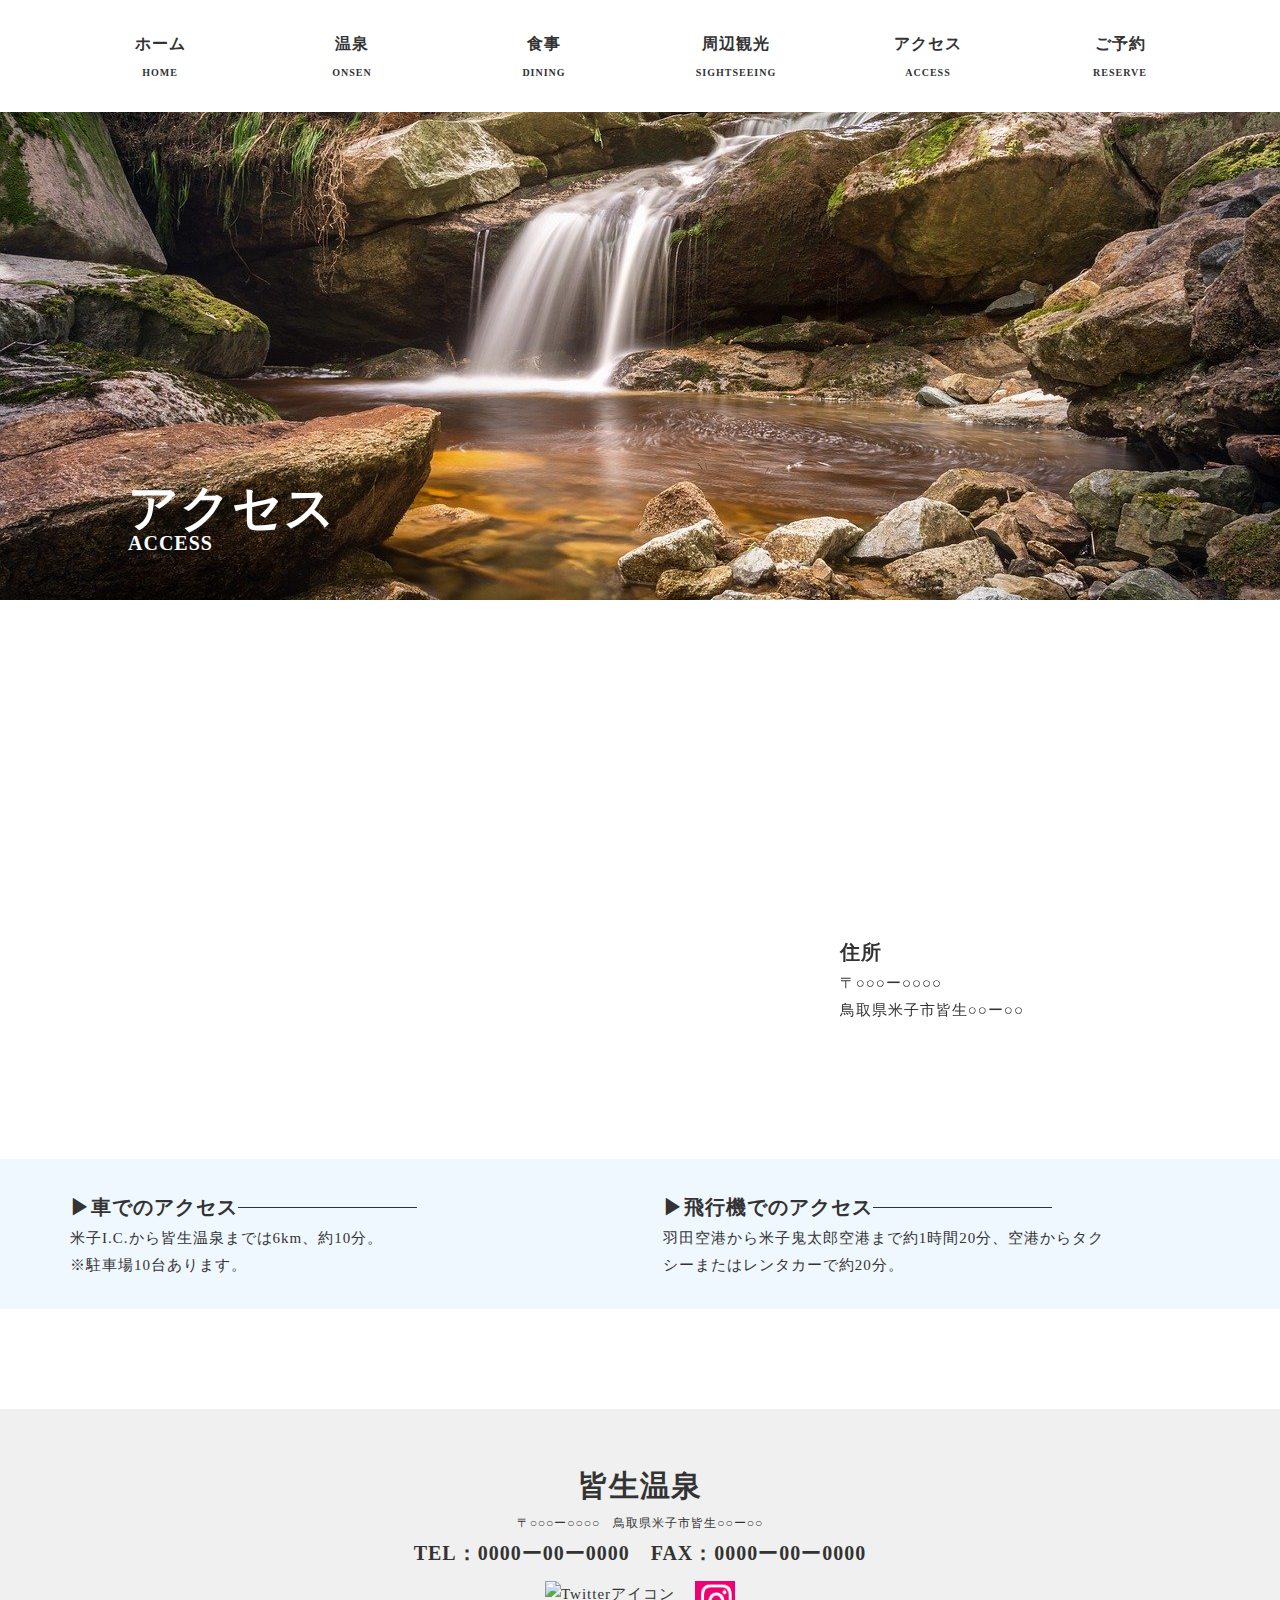
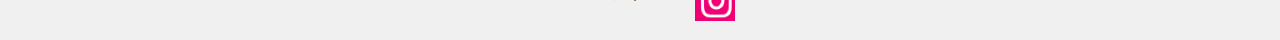
==== html/access.html @ 522e4ef2 "first-commit" ====
<!DOCTYPE html>
<html lang="ja">

<head>
  <meta charset="UTF-8">
  <title>皆生温泉｜鳥取県米子市</title>
  <meta name="description" content="「皆生温泉」は、鳥取県米子市にある温泉です。源泉掛け流しの贅沢な湯を、間近に迫る雄大な海景色と共にお楽しみください。">
  <meta name="keywords" content="温泉,鳥取県,コミュニティ">
  <meta name="viewport" content="width=device-width, initial-scale=1.0">
  <meta property="og:title" content="皆生温泉｜鳥取県米子市">
  <meta property="og:type" content="website">
  <meta property="og:url" content="">
  <meta property="og:image" content="img/logo.png">
  <meta property="og:description" content="「皆生温泉」は、鳥取県米子市にある温泉です。源泉掛け流しの贅沢な湯を、間近に迫る雄大な海景色と共にお楽しみください。">
  <meta property="og:site_name" content="温泉">
  <link rel="icon" href="favicon.ico">
  <link rel="apple-touch-icon" sizes="180×180" href="img/logo.png">
  <link rel="stylesheet" type="text/css" href="../css/reset.css">
  <link rel="stylesheet" type="text/css" href="../css/common.css">
  <link rel="stylesheet" type="text/css" href="../css/access.css">
  <link rel="preconnect" href="https://fonts.googleapis.com">
  <link rel="preconnect" href="https://fonts.gstatic.com" crossorigin>
  <link href="https://fonts.googleapis.com/css2?family=Noto+Serif+JP:wght@400;500;600;700;900&display=swap"
    　rel="stylesheet">
</head>

<body>
  <header>
    <div class="header_all">
      <div class="header_inner">
        <nav class="header_nav">
          <ul>
            <li><a href="../index.html">ホーム<span>HOME</span></a></li>
            <li><a href="../html/onsen.html">温泉<span>ONSEN</span></a></li>
            <li><a href="../html/dining.html">食事<span>DINING</span></a></li>
            <li><a href="../html/sightseeing.html">周辺観光<span>SIGHTSEEING</span></a></li>
            <li><a href="../html/access.html">アクセス<span>ACCESS</span></a></li>
            <li><a href="../html/reserve.html">ご予約<span>RESERVE</span></a></li>
          </ul>
        </nav>
      </div>
    </div>
  </header>

  <main>
    <section>
      <div class="box">
        <img src="../img/アクセス.jpg" alt="アクセス画像">
        <h1>アクセス<br><small>ACCESS</small></h1>
      </div>
    </section>

    <section class="acc">
      <div class="inner">
        <div class="acc_map">
          <iframe
            src="https://www.google.com/maps/embed?pb=!1m18!1m12!1m3!1d12999.704888677825!2d133.3618425!3d35.456620900000004!2m3!1f0!2f0!3f0!3m2!1i1024!2i768!4f13.1!3m3!1m2!1s0x3556587b15cf35a5%3A0x704bc00ca484b445!2z44CSNjgzLTAwMDEg6bOl5Y-W55yM57Gz5a2Q5biC55qG55Sf5rip5rOJ!5e0!3m2!1sja!2sjp!4v1633142990163!5m2!1sja!2sjp"
            width="600" height="450" style="border:0;" allowfullscreen="" loading="lazy"></iframe>
        </div>
        <div class="inner">
          <div class="acc_list">
            <div class="acc_item">
              <h3 class="acc_ttl">住所</h3>
              <p class="acc_txt">〒○○○ー○○○○<br>
              鳥取県米子市皆生○○ー○○</p>
            </div>
          </div>
        </div>
    </section>

    <section class="about_acc">
      <div class="frame">
        <div class="txt">
          <h3>▶車でのアクセス</h3>
          <p>
            米子I.C.から皆生温泉までは6km、約10分。<br> ※駐車場10台あります。
          </p>
        </div>
      </div>
      <div class="frame">
        <div class="txt">
          <h3>▶飛行機でのアクセス</h3>
          <p>羽田空港から米子鬼太郎空港まで約1時間20分、空港からタクシーまたはレンタカーで約20分。
          </p>
        </div>
      </div>
    </section>

  </main>
  <footer>
    <div>
      <a href="../index.html"><h2>皆生温泉</h2></a>
      <p>〒○○○ー○○○○　鳥取県米子市皆生○○ー○○
      <br><strong>TEL：0000ー00ー0000　FAX：0000ー00ー0000</strong></p>
    </div>
      <ul class="footer_sns">
        <li class="sns_icon">
          <a href=""><img src="../img/twitter.png" alt="Twitterアイコン"></a>
        </li>
        <li class="sns_icon">
          <a href=""><img src="../img/Instagram.png" alt="Instagramアイコン"></a>
        </li>
      </ul>
  </footer>
  <script src="https://ajax.googleapis.com/ajax/libs/jquery/3.5.1/jquery.min.js"></script>
    <script type="text/javascript" src="../js/common.js"></script>
    </body>
</body>
</html>
---- css/common.css ----
@charset "UTF-8";

body {
  font-family: 'Noto Serif JP', serif;
  font-size: 15px;
  line-height: 1.8;
  letter-spacing: 1px;
  word-break: break-all;
  color: #333;
}

a {
  text-decoration: none;
  color: #333;
}

li {
  list-style: none;
}

.header_all {
  background-color: #FFFFFF;
  width: 100%;
  position: fixed;
  z-index: 500;
}

.header_inner {
  width: 90%;
  margin: 0 auto;
}

.header_nav ul {
  width: 100%;
  display: table;
  table-layout: fixed;
}

.header_nav ul li {
  display: table-cell;
}
.header_nav ul li a {
  display: block;
  margin: 25px;
  padding: 5px;
  text-align: center;
  font-size: 16px;
  font-weight: 700;
}

.header_nav ul li a:hover {
  color: #888;
  border-bottom: solid 2px #25315C;
}

.header_nav ul li a span {
  display: block;
  margin-top: 5px;
  font-size: 10px;
}

footer {
  background: #F0F0F0;
  text-align: center;
  padding-top: 50px;
  margin-top: 100px;
}

footer h2 {
  font-size: 30px;
}

footer p {
  font-size: 12px;
}

footer p strong {
  font-size: 20px;
}

.footer_sns {
  display: flex;
  justify-content: center;
}

.sns_icon {
margin: 10px;
}

@media screen and (max-width: 1024px) {}

@media screen and (max-width: 768px) {}

@media screen and (max-width: 480px) {}
---- css/access.css ----
@charset "UTF-8";

.box {
  position: relative;
}

.box h1 {
  position: absolute;
  color: #fff;
  bottom: 10%;
  left: 10%;
  font-size: 50px;
  line-height: 0.5;
  font-weight: bold;
}

.box h1 small {
  font-size: 20px;
}

.box img {
  width: 100%;
  height: 600px;
  object-fit: cover;
}

.acc {
  position: relative;
}

.acc_map {
  margin: 100px auto;
  width: 60%;
  height: 350px;
  -webkit-clip-path: polygon(0% 0%, 90% 0%, 60% 100%, 0% 100%);
  clip-path: polygon(0% 0%, 90% 0%, 60% 100%, 0% 100%);
}

.acc_map iframe {
  width: 100%;
  height: 100%;
}

.acc_list {
  position: absolute;
  bottom: 10%;
  right: 20%;
}

.acc_ttl {
  font-size: 20px;
}

.about_acc {
  background-color: #f0f8ff;
}
.frame {
  display: inline-block;
  width: 35%;
  height: 100%;
  margin: 30px;
  padding: 0 40px;
}

.txt h3 {
  font-size: 20px;
  position: relative;
}

.txt h3::after {
  content: "";
  position: absolute;
  top: 50%;
  z-index: 1;
  background-color: #25315C;
  width: 40%;
  height: 1px; 
}

@media screen and (max-width: 1024px) {}

@media screen and (max-width: 768px) {}

@media screen and (max-width: 480px) {}
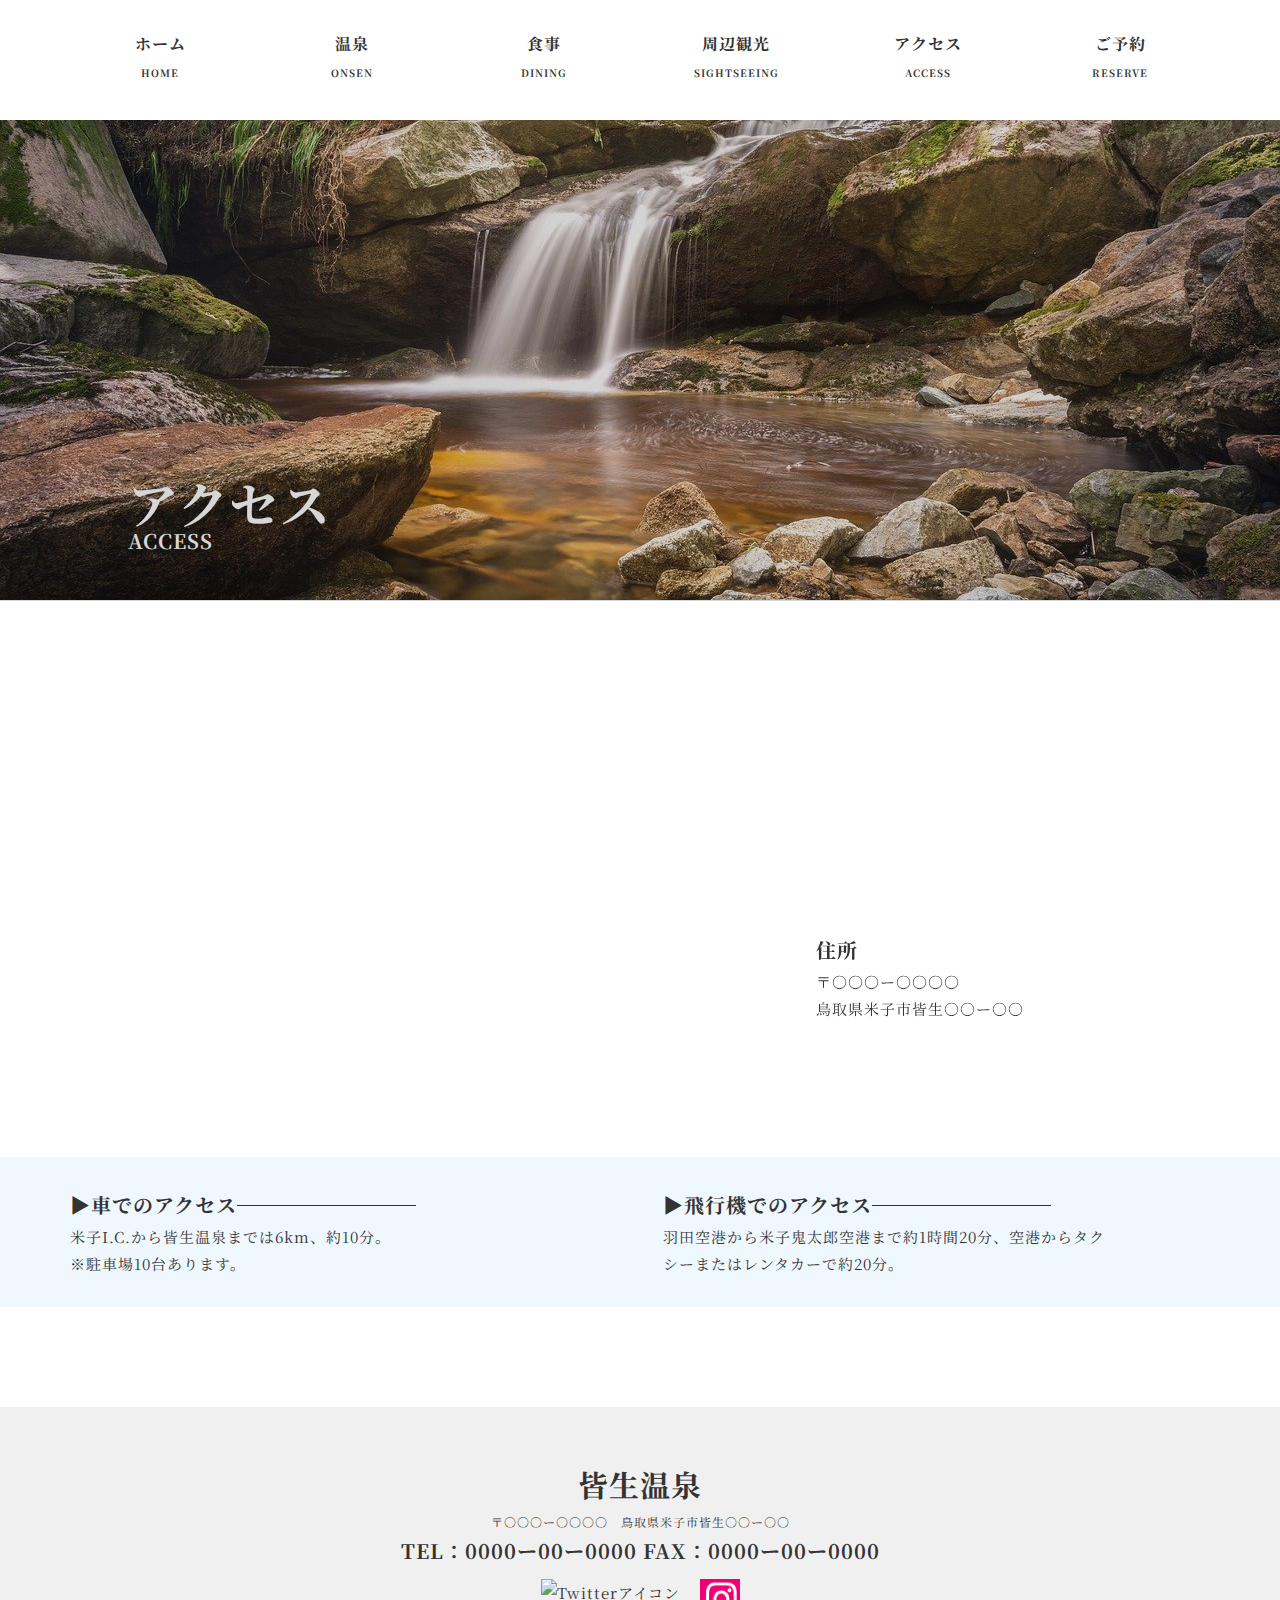
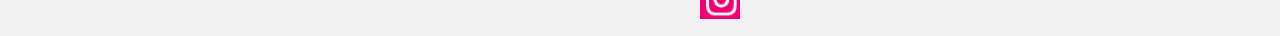
==== commit 2390e1a1: "修正2" ====
--- a/html/access.html
+++ b/html/access.html
@@ -21,7 +21,7 @@
   <link rel="preconnect" href="https://fonts.googleapis.com">
   <link rel="preconnect" href="https://fonts.gstatic.com" crossorigin>
   <link href="https://fonts.googleapis.com/css2?family=Noto+Serif+JP:wght@400;500;600;700;900&display=swap"
-    　rel="stylesheet">
+    rel="stylesheet">
 </head>
 
 <body>
@@ -40,6 +40,7 @@
         </nav>
       </div>
     </div>
+    <p class="drawer"></p>
   </header>
 
   <main>
@@ -88,10 +89,10 @@
 
   </main>
   <footer>
-    <div>
+    <div class="ft">
       <a href="../index.html"><h2>皆生温泉</h2></a>
       <p>〒○○○ー○○○○　鳥取県米子市皆生○○ー○○
-      <br><strong>TEL：0000ー00ー0000　FAX：0000ー00ー0000</strong></p>
+      <br><strong>TEL：0000ー00ー0000 <span>FAX：0000ー00ー0000</span></strong></p>
     </div>
       <ul class="footer_sns">
         <li class="sns_icon">
--- a/css/common.css
+++ b/css/common.css
@@ -28,6 +28,7 @@
 .header_inner {
   width: 90%;
   margin: 0 auto;
+  height: 120px;
 }
 
 .header_nav ul {
@@ -39,6 +40,7 @@
 .header_nav ul li {
   display: table-cell;
 }
+
 .header_nav ul li a {
   display: block;
   margin: 25px;
@@ -87,8 +89,81 @@
 margin: 10px;
 }
 
-@media screen and (max-width: 1024px) {}
+@media screen and (max-width: 1024px) {
+}
 
-@media screen and (max-width: 768px) {}
+@media screen and (max-width: 768px) {
+  .header_inner {
+    width: 100%;
+  }
+  .header_nav ul li a {
+  margin: 15px;
+  }
+}
 
-@media screen and (max-width: 480px) {}+@media screen and (max-width: 480px) {
+.header_inner {
+  height: 0px;
+}
+.header_nav{
+  display: none;
+  
+}
+
+.drawer {
+  position: relative;
+  display: block;
+  width: 24px;
+  right: 15px;
+  margin: 0 0 0 auto;
+  border-top: solid 4px #aaaaaa;
+  cursor: pointer;
+  z-index: 900;
+}
+
+header .drawer::before,
+header .drawer::after {
+  content: "";
+  display: block;
+  width: 24px;
+  background: #aaaaaa;
+  height: 4px;
+  position: absolute;
+  right: 0;
+  -webkit-transition: all 0.5s;
+  transition: all 0.5s;
+}
+
+header .drawer::before {
+  top: 6px;
+}
+header .drawer::after {
+  top: 15px;
+}
+.header_nav {
+  position: fixed;
+  width: 100%;
+  height: 100%;
+  display: none;
+  top: 0;
+  left: 0;
+  z-index: 3;
+  background: #fff;
+}
+
+.header_nav ul {
+  display: block;
+  text-align: center;
+  float: none;
+  top: 20%;
+}
+
+.header_nav ul li a {
+  font: 18px;
+  line-height: 2;
+}
+
+.ft span {
+  display: inline-block;
+}
+}--- a/css/access.css
+++ b/css/access.css
@@ -2,6 +2,17 @@
 
 .box {
   position: relative;
+}
+
+.box::after {
+  content: "";
+  position: absolute;
+  top: 0;
+  left: 0;
+  z-index: 1;
+  width: 100%;
+  height: 99%;
+  background-color: rgba(50, 50, 50, 0.2);
 }
 
 .box h1 {
@@ -54,6 +65,7 @@
 .about_acc {
   background-color: #f0f8ff;
 }
+
 .frame {
   display: inline-block;
   width: 35%;
@@ -77,8 +89,53 @@
   height: 1px; 
 }
 
-@media screen and (max-width: 1024px) {}
+@media screen and (max-width: 1024px) {
+  .acc_list {
+  right: 15%;
+  }
+}
 
-@media screen and (max-width: 768px) {}
+@media screen and (max-width: 768px) {
+  .acc_list {
+  right: 7%;
+}
 
-@media screen and (max-width: 480px) {}+.acc_map {
+  width: 80%;
+}
+
+.frame {
+  margin: 15px auto;
+}
+}
+
+@media screen and (max-width: 480px) {
+  .box img {
+    height: auto;
+  }
+  
+  .acc {
+  display: inline-block;
+  margin-left: 10%;
+}
+
+.acc_list {
+  bottom: 0;
+}
+
+.acc_item {
+    margin: 0 auto;
+}
+.acc_map {
+  padding: auto;
+  height: 350px;
+  -webkit-clip-path: polygon(0% 0%, 100% 0%, 100% 100%, 0% 100%);
+  clip-path: polygon(0% 0%, 100% 0%, 100% 100%, 0% 100%);
+}
+  .frame {
+  display: block;
+  padding: 20px;
+  width: 70%;
+}
+
+}